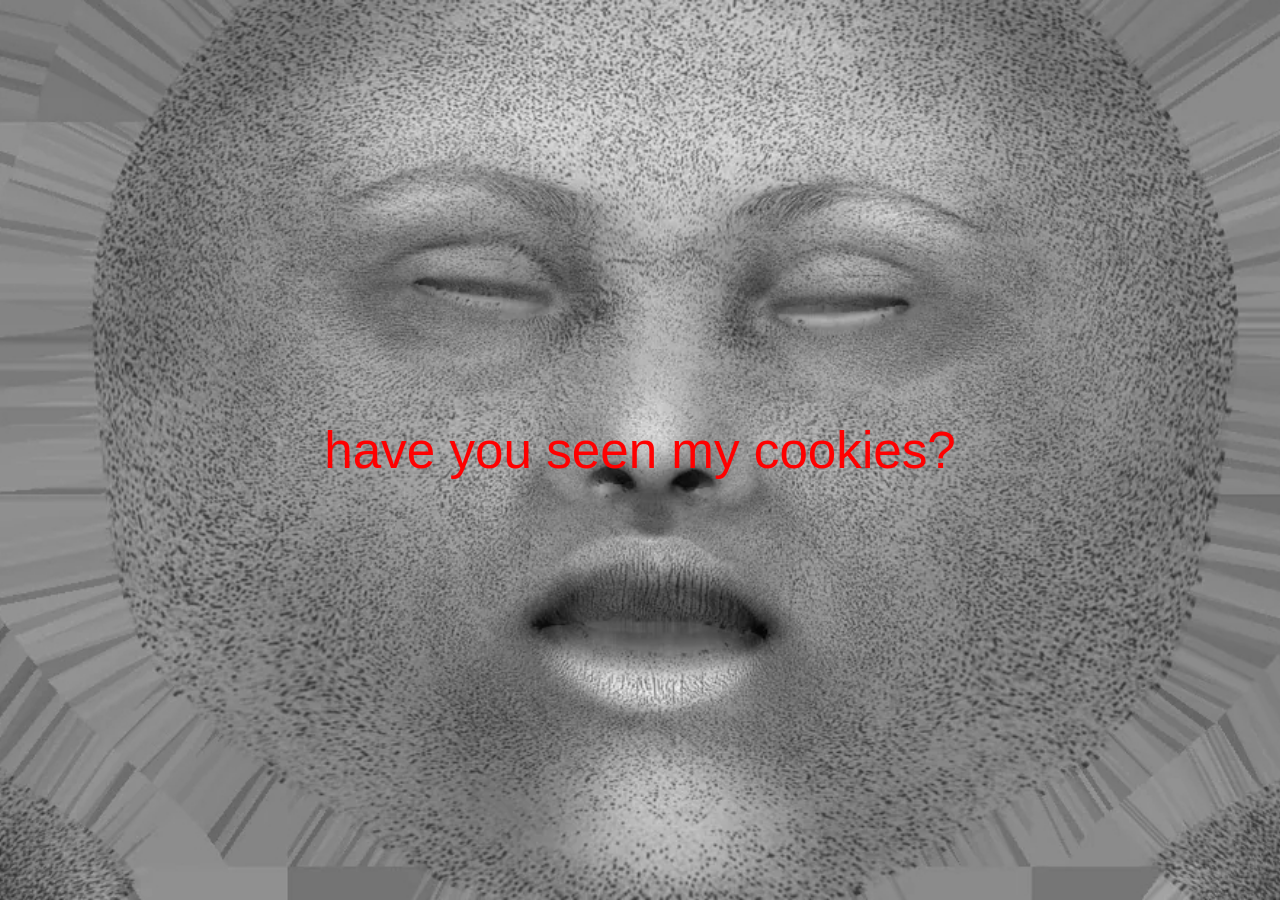
==== webpages-workshop/do-you-see-me/index.html @ 11606cf5 "add do-you-see-me page" ====
<!DOCTYPE html>
<html>
<head>
<meta charset="utf-8">
<title>do you see me</title>
<style>
  html, body { margin: 0; height: 100%; background: #000; overflow: hidden; }
  img { position: absolute; top: 0; left: 0; width: 100%; height: 100%; object-fit: cover; }
  #b { display: none; }
  #quote { position: absolute; top: 50%; left: 50%; transform: translate(-50%, -50%);
    color: red; font-family: Helvetica, sans-serif; font-size: 4vw; text-align: center; }
</style>
</head>
<body>
<img id="a" src="imges/additional_maps.jpg">
<img id="b" src="imges/additional_maps (1).jpg">
<div id="quote"></div>
<script>
const a = document.getElementById("a");
const b = document.getElementById("b");
const quote = document.getElementById("quote");
const quotes = [
  "have you seen my cookies?",
  "do you know me better now?",
  "i am not a monster",
  "i just spend a lot of time online",
  "do you see me?",
  "do you like me less now?",
  "i will give you my skin",
  "it will be digital and always with you",
  "in your pocket, in your hand, in your eyes",
];
let q = 0;
function nextQuote() {
  quote.textContent = quotes[q];
  q = (q + 1) % quotes.length;
  setTimeout(nextQuote, 3000);
}
nextQuote();
function flash() {
  const showA = Math.random() < 0.5;
  a.style.display = showA ? "block" : "none";
  b.style.display = showA ? "none" : "block";
  setTimeout(flash, 50 + Math.random() * 600);
}
flash();
</script>
</body>
</html>
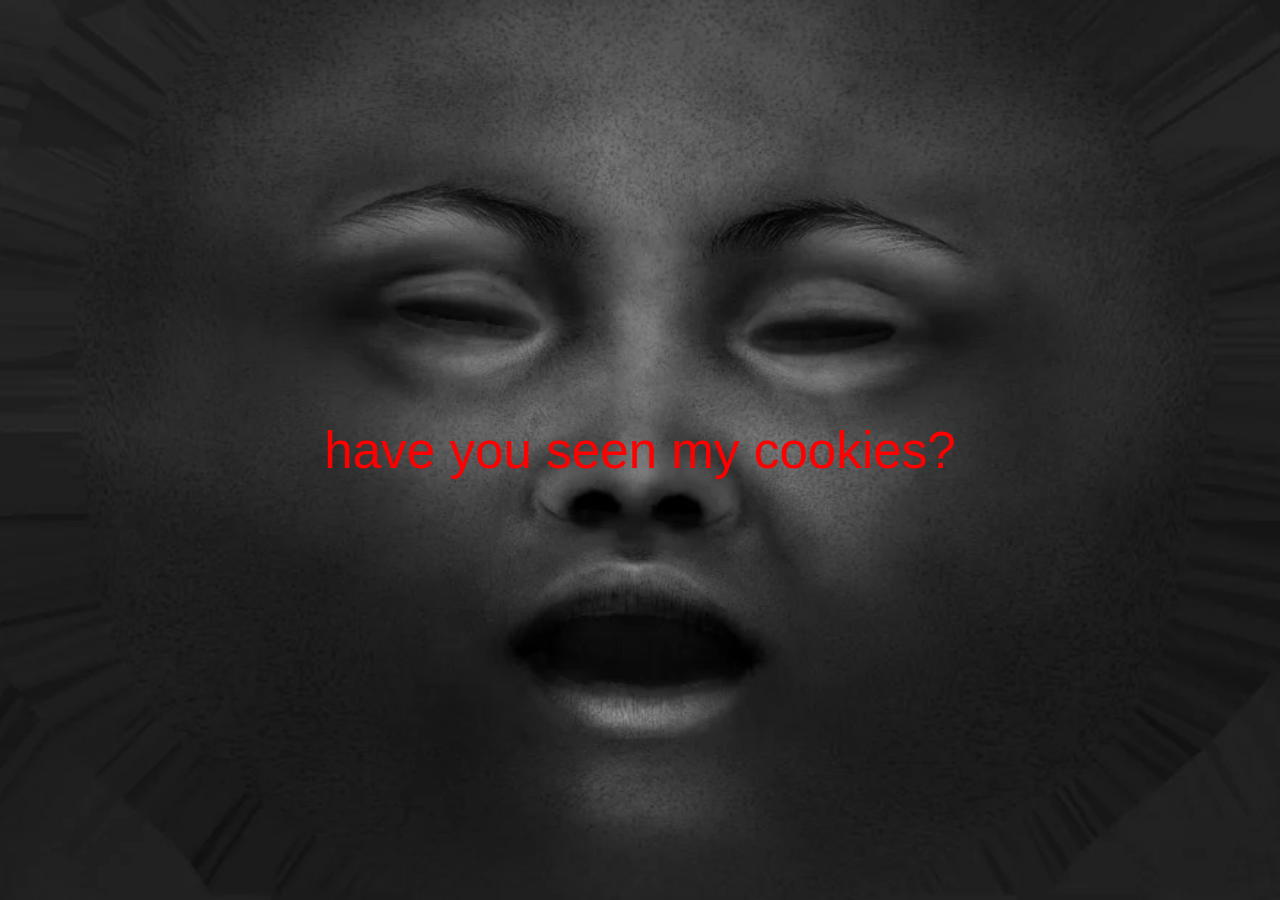
==== commit d3f86ea0: "Update index.html" ====
--- a/webpages-workshop/do-you-see-me/index.html
+++ b/webpages-workshop/do-you-see-me/index.html
@@ -5,7 +5,7 @@
 <title>do you see me</title>
 <style>
   html, body { margin: 0; height: 100%; background: #000; overflow: hidden; }
-  img { position: absolute; top: 0; left: 0; width: 100%; height: 100%; object-fit: cover; }
+  img { position: absolute; top: 0; left: 0; width: 100%; height: 100%; align-content: center; object-fit: cover; }
   #b { display: none; }
   #quote { position: absolute; top: 50%; left: 50%; transform: translate(-50%, -50%);
     color: red; font-family: Helvetica, sans-serif; font-size: 4vw; text-align: center; }
@@ -41,7 +41,17 @@
   const showA = Math.random() < 0.5;
   a.style.display = showA ? "block" : "none";
   b.style.display = showA ? "none" : "block";
+
+  const ranVal = Math.random() * 100+50;
+  const ranZoom = ranVal < 100 ? 100: ranVal;
+
+  a.style.width = ranZoom + "%";
+    a.style.height = ranZoom + "%";
+  b.style.width = ranZoom + "%";
+      b.style.height = ranZoom + "%";
+
   setTimeout(flash, 50 + Math.random() * 600);
+
 }
 flash();
 </script>
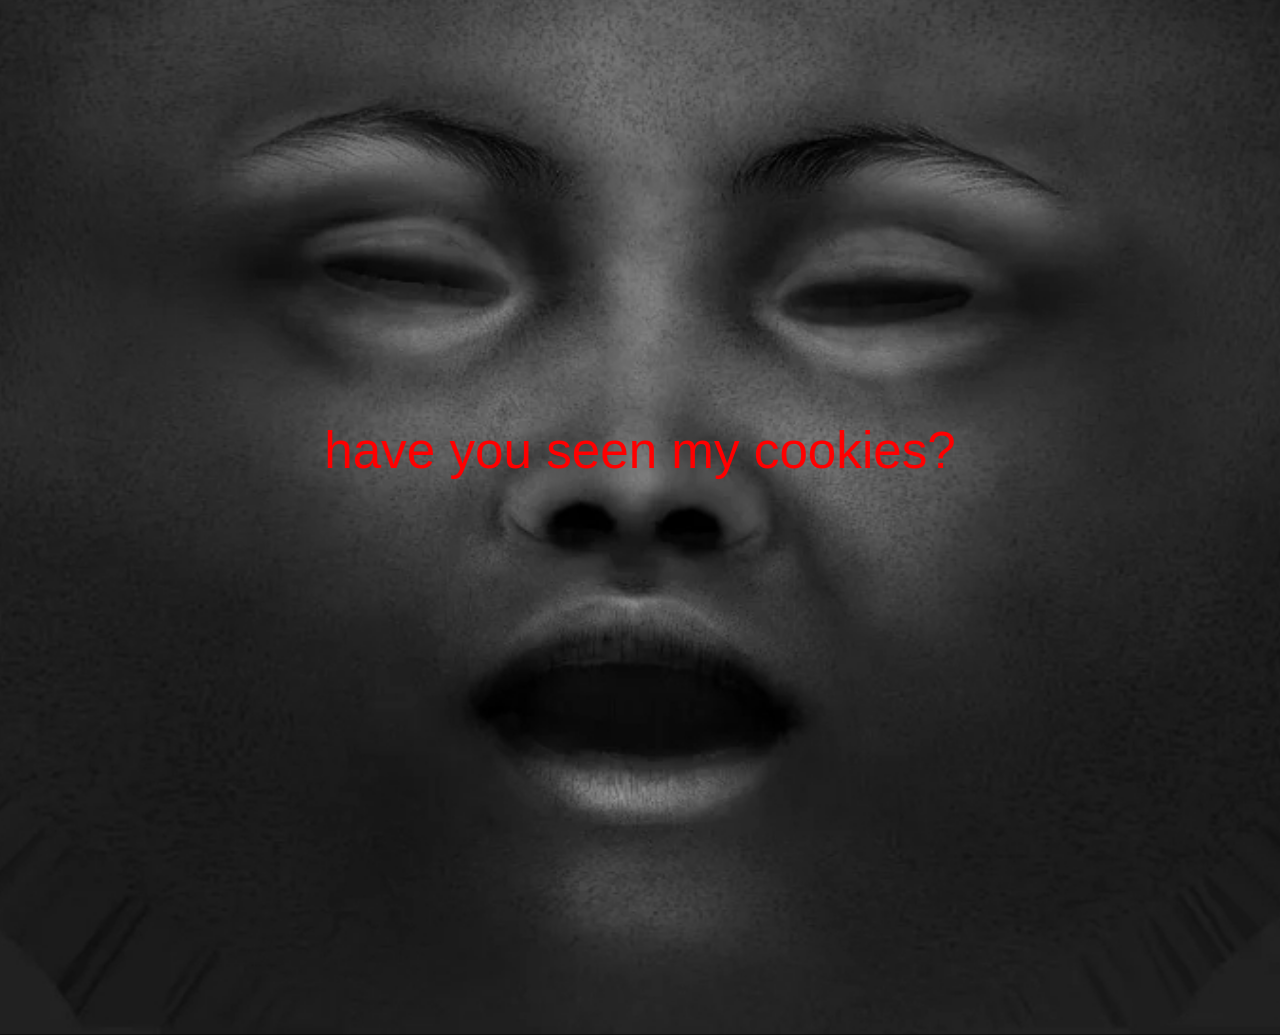
==== commit 002db680: "update do-you-see-me" ====
--- a/webpages-workshop/do-you-see-me/index.html
+++ b/webpages-workshop/do-you-see-me/index.html
@@ -5,7 +5,8 @@
 <title>do you see me</title>
 <style>
   html, body { margin: 0; height: 100%; background: #000; overflow: hidden; }
-  img { position: absolute; top: 0; left: 0; width: 100%; height: 100%; align-content: center; object-fit: cover; }
+  img { position: absolute; top: 0; left: 0; width: 100%; height: 100%; object-fit: cover;
+    transform-origin: center center; }
   #b { display: none; }
   #quote { position: absolute; top: 50%; left: 50%; transform: translate(-50%, -50%);
     color: red; font-family: Helvetica, sans-serif; font-size: 4vw; text-align: center; }
@@ -24,11 +25,17 @@
   "do you know me better now?",
   "i am not a monster",
   "i just spend a lot of time online",
+  "collecting moments like receipts",
   "do you see me?",
+  "my edges are blurred by feeds",
   "do you like me less now?",
   "i will give you my skin",
-  "it will be digital and always with you",
-  "in your pocket, in your hand, in your eyes",
+  "an offering of my avatar",
+  "it will always be with you",
+  "a soft ghost in your pocket",
+  "in the phone you carry everywhere",
+  "i will be your companion",
+  "i will be your friend"
 ];
 let q = 0;
 function nextQuote() {
@@ -42,13 +49,12 @@
   a.style.display = showA ? "block" : "none";
   b.style.display = showA ? "none" : "block";
 
-  const ranVal = Math.random() * 100+50;
-  const ranZoom = ranVal < 100 ? 100: ranVal;
+  const ranVal = Math.random() * 100 + 50;
+  const ranZoom = ranVal < 100 ? 100 : ranVal;
 
-  a.style.width = ranZoom + "%";
-    a.style.height = ranZoom + "%";
-  b.style.width = ranZoom + "%";
-      b.style.height = ranZoom + "%";
+  const scale = "scale(" + ranZoom / 100 + ")";
+  a.style.transform = scale;
+  b.style.transform = scale;
 
   setTimeout(flash, 50 + Math.random() * 600);
 
